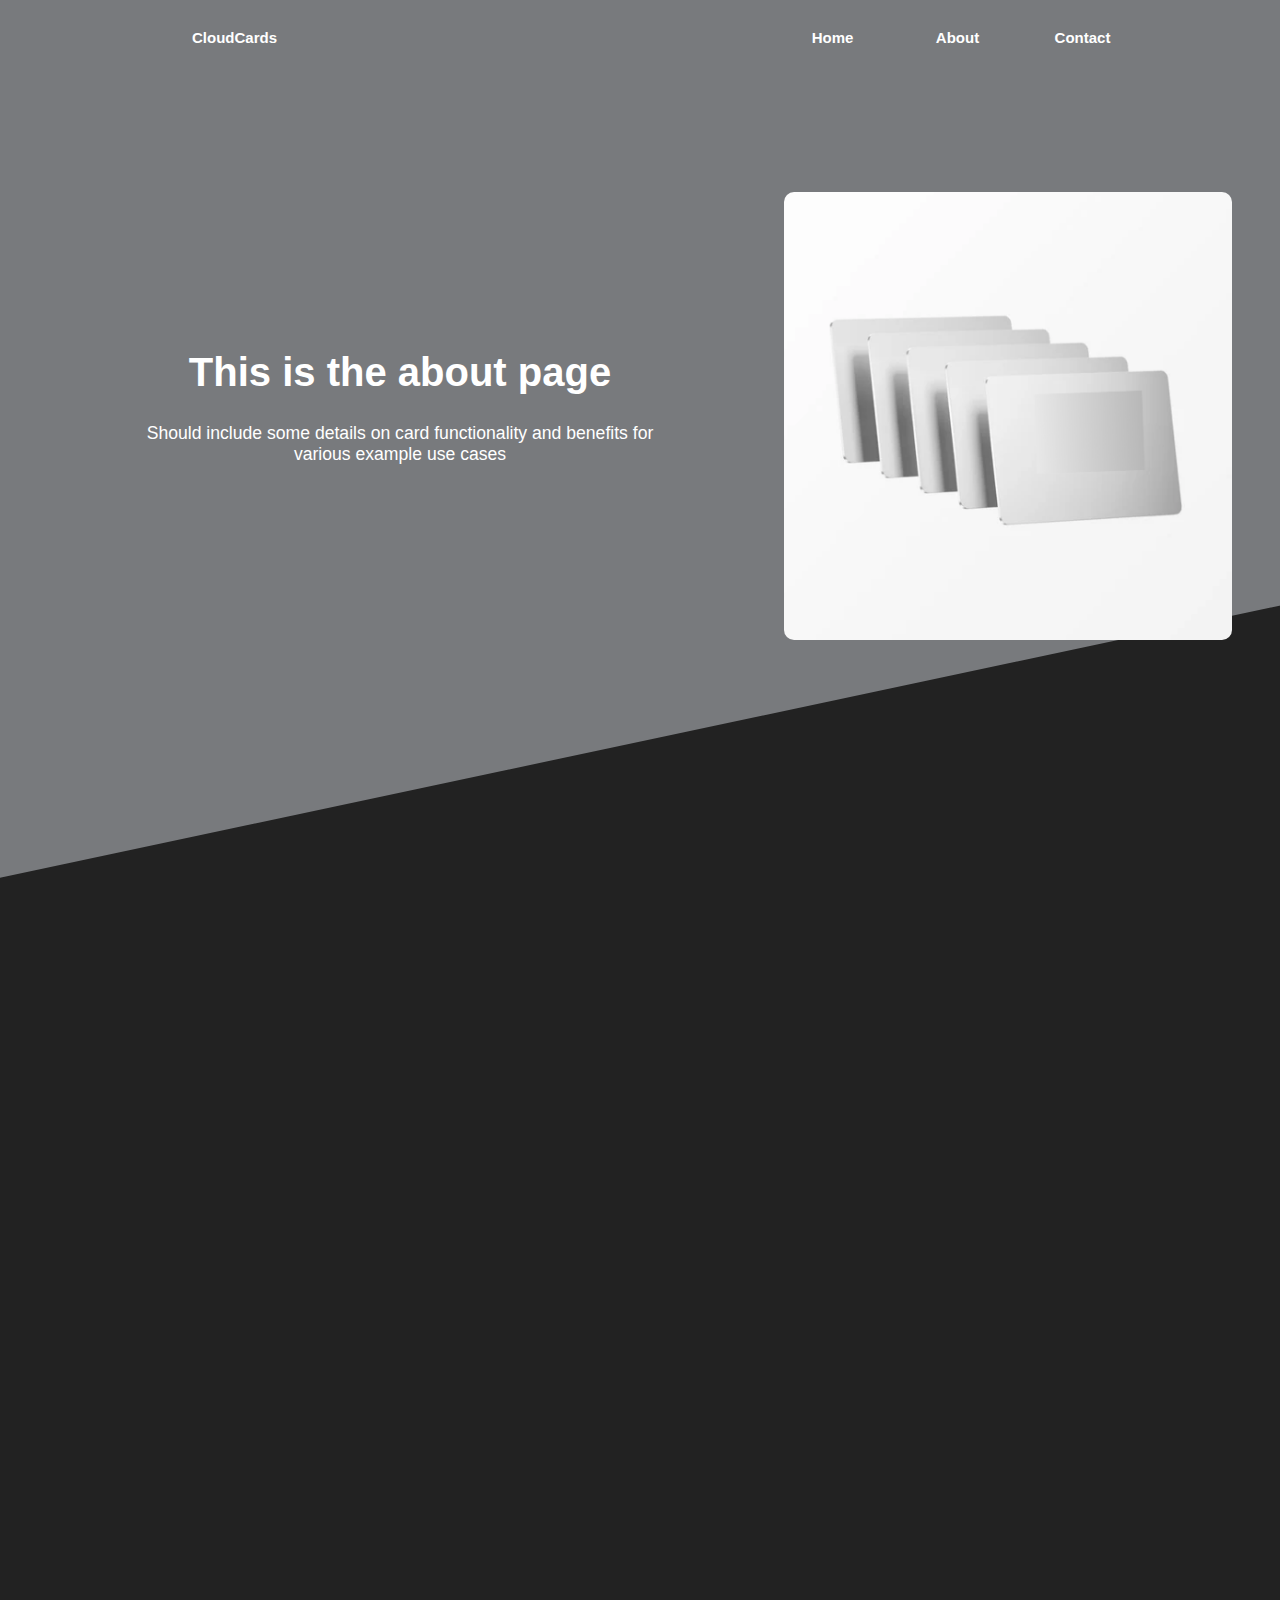
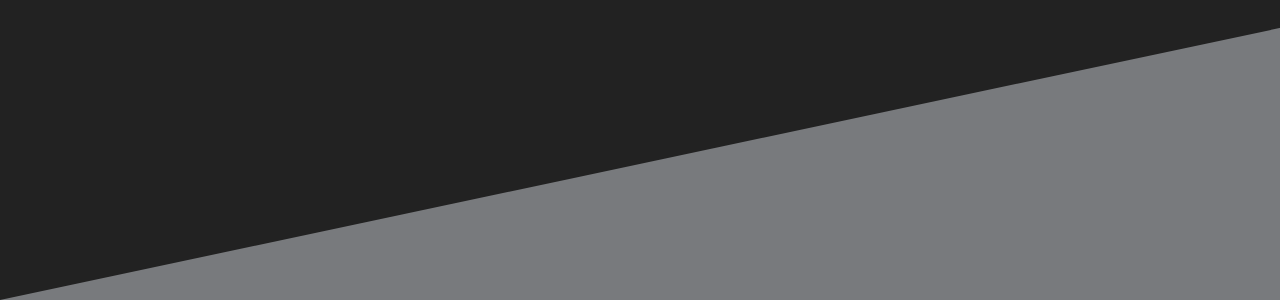
==== about.html @ d15ac401 "Fixed nav bar and added initial sub page contents" ====
<!DOCTYPE html>
<html lang="en">
<head>
    <meta charset="UTF-8" />
    <meta name="viewport" content="width=device-width, initial-scale=1" />
    <title>DayDream Technologies - CloudCards</title>
    <link rel="stylesheet" href="./src/css/cards.css" />
    <!--<script src="./src/js/main.js" defer></script>-->
    <link rel="icon" href="./src/images/favicon.ico" />
</head>

<body>
    <nav>
        <ul class="links">    
            <li class="title"><strong>CloudCards</strong></li>
            <div class="nav_links">
                <li><a class="nav_link" href="index.html" title="Daydream's homepage"><strong>Home</strong></a></li>
                <li><a class="nav_link" href="about.html" title="Our projects"><strong>About</strong></a></li>
                <li><a class="nav_link" href="contact.html" title="Contact us"><strong>Contact</strong></a></li>
            </div>
        </ul>
    </nav>

    <main class="cards-grid">
        <div>
            <h1>This is the about page</h1><br>
            <p>Should include some details on card functionality and benefits for various example use cases</p><br>
        </div>
        <img class="cards_img"
        src="./src/images/cards-img.png"
        alt="Cloud Cards" />
    </main>
</body>
</html>
---- src/css/cards.css ----
* {
    margin: 0;
    padding: 0;
}

body {
    background-color: #787a7d;
    background-size: cover;
    background-attachment: fixed;
    font-family: 'Roboto', sans-serif;
    display: flex;
    flex-direction: column;
    align-items: center;
    margin: 0;
    min-height: 100vh;
    position: relative; /* Required for pseudo-element positioning */
    overflow: hidden;   /* Ensures the diagonal line doesn't stick out */
}

nav::before {
    content: '';
    position: absolute;
    top: 100vh;
    left: 0;
    width: 200%;
    height: 1000px;
    background-color: #222222;
    transform: rotate(-12deg);
    transform-origin: bottom left;
    z-index: 1;
}

nav {
    color: white;
    background-color: #787a7d;
    font-family: Arial, serif;
    font-size: 15px;
    width: 100%;
    height: 75px;
}

h1 {
    color: white;
    font-size: 2.5em;
    font-weight: bold;
    margin-bottom: 10px;
}

p {
    color: white;
    font-size: 1.1em;
}

/* Styling the link to the projects page on the home page */
.shop-link {
    display: inline-flex;
    align-items: center;
    padding: 10px 20px;
    border-radius: 10px;
    text-decoration: none;
    color: black;
    background-color: white;
    margin-top: 20px;
    transition: color 0.3s ease, background-color 0.3s ease;
}

/* Style the arrow using the ::after pseudo-element */
.shop-link::after {
    content: '→';
    font-size: 1.5em;
    margin-left: 10px;
    transition: transform 0.3s ease;
}

/* Hover effect to change color and move the arrow */
.shop-link:hover {
    color: white;
    background-color: black;
}

/* Move the arrow when the link is hovered */
.shop-link:hover::after {
    transform: translateX(5px);
}

.links {
    display: grid;
    grid-template-columns: 3fr 1fr;
    grid-template-rows: 75px;
    align-items: center;
    list-style-type: none;
}

.nav_links {
    display: grid;
    grid-template-columns: repeat(4, 125px);
    grid-template-rows: 12vh;
    align-items: center;
    justify-items: center;
    padding-right: 10px;
}

.nav_link:link, .nav_link:visited {
    text-decoration: none;
    color: #ffffff;
    background-size: 200%;
    -webkit-user-select: none;
    -ms-user-select: none;
    user-select: none;
}

.title {
    padding-left: 15vw;
    -webkit-user-select: none;
    -ms-user-select: none;
    user-select: none;
}

.cards-grid {
    display: grid;
    grid-template-columns: 1fr 1fr;
    padding-left: 10vw;
    padding-top: 13vh;
    gap: 5vw;
    justify-items: center;
    align-items: center;
}

.cards-grid > div {
    display: flex;
    flex-direction: column;
    justify-content: center;
    align-items: center;
    text-align: center;
    z-index: 2;
}

.cards_img {
    width: 35vw;
    height: 35vw;
    border-radius: 10px;
    z-index: 3;
}
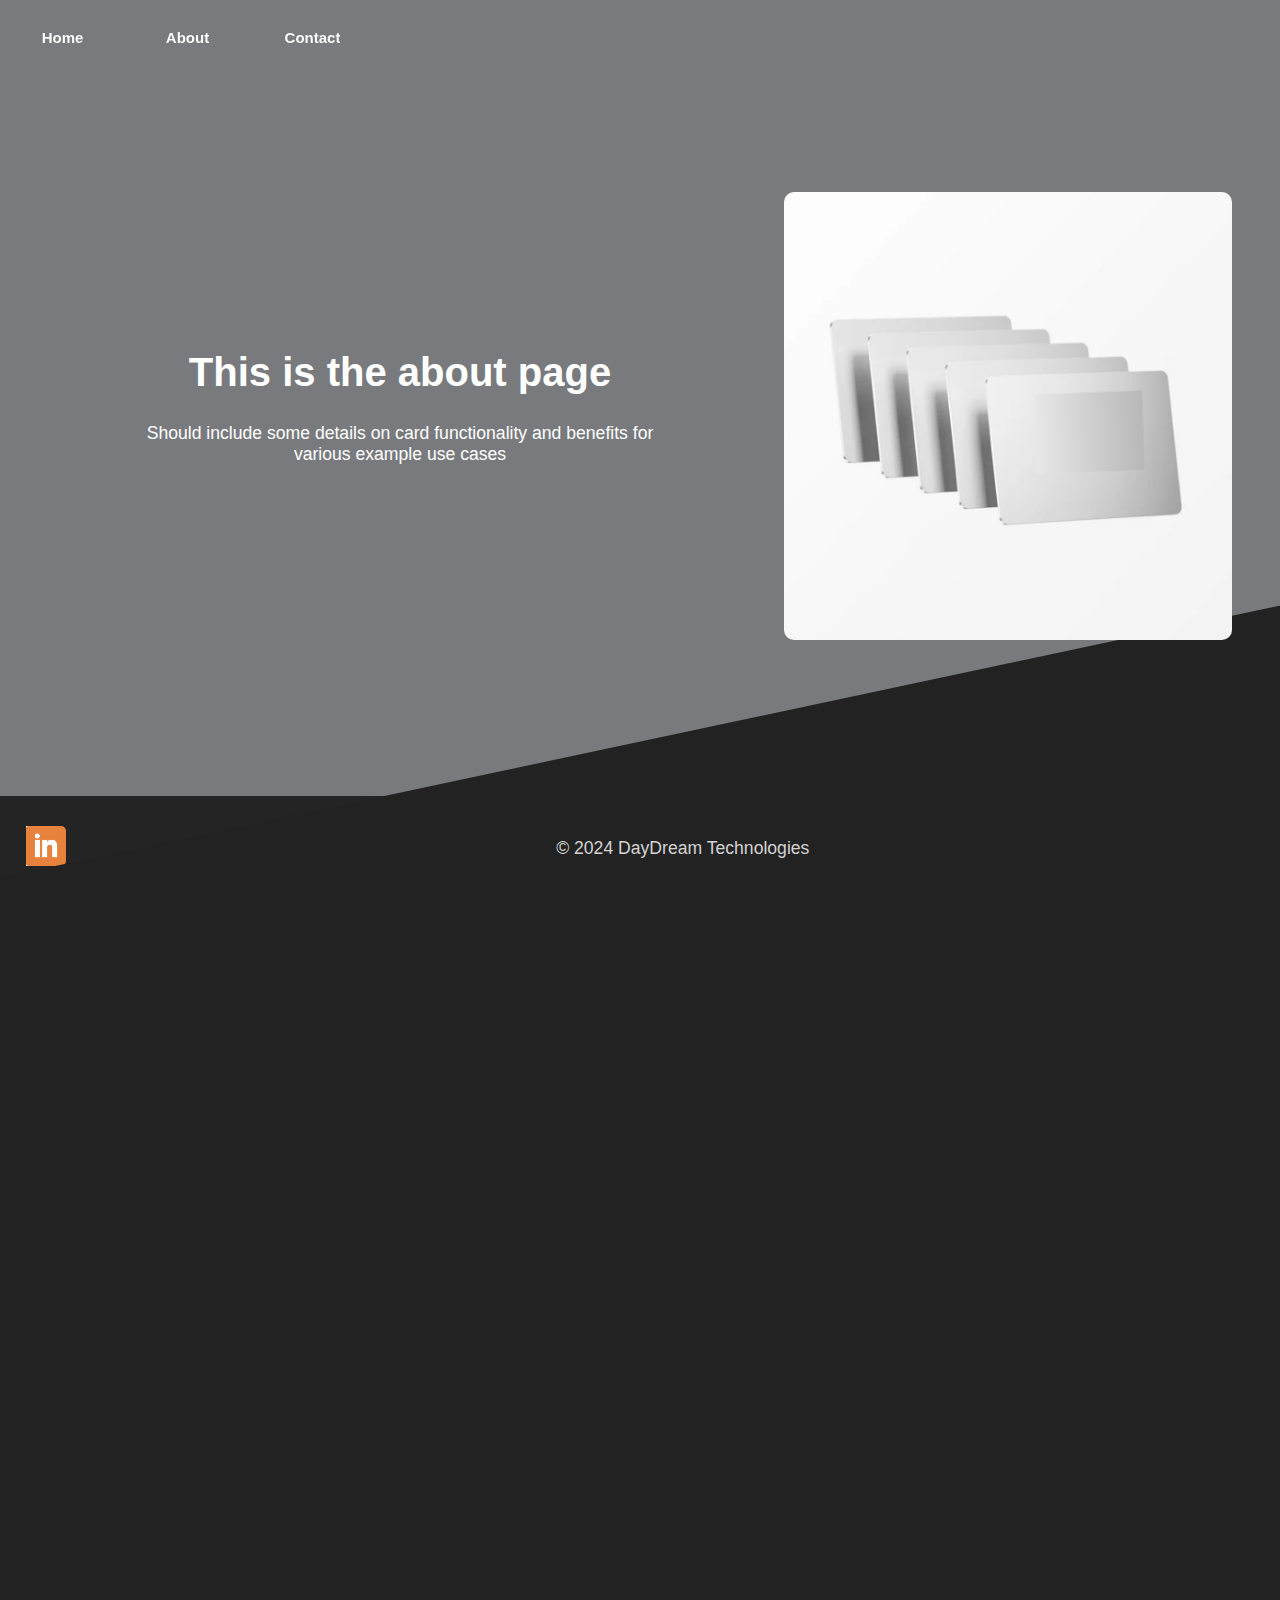
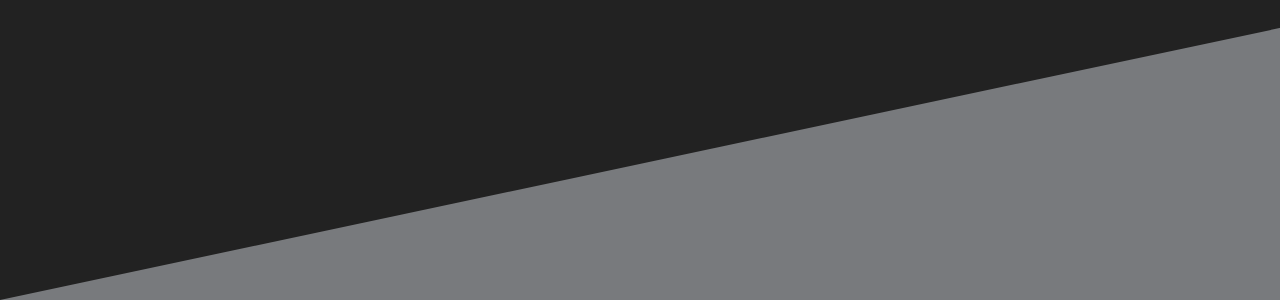
==== commit da103512: "Added footer css, footer, header updates, text content" ====
--- a/about.html
+++ b/about.html
@@ -5,14 +5,15 @@
     <meta name="viewport" content="width=device-width, initial-scale=1" />
     <title>DayDream Technologies - CloudCards</title>
     <link rel="stylesheet" href="./src/css/cards.css" />
+    <link rel="stylesheet" href="./src/css/navbar.css" />
+    <link rel="stylesheet" href="./src/css/footer.css" />
     <!--<script src="./src/js/main.js" defer></script>-->
     <link rel="icon" href="./src/images/favicon.ico" />
 </head>
 
 <body>
     <nav>
-        <ul class="links">    
-            <li class="title"><strong>CloudCards</strong></li>
+        <ul class="links">
             <div class="nav_links">
                 <li><a class="nav_link" href="index.html" title="Daydream's homepage"><strong>Home</strong></a></li>
                 <li><a class="nav_link" href="about.html" title="Our projects"><strong>About</strong></a></li>
@@ -30,5 +31,11 @@
         src="./src/images/cards-img.png"
         alt="Cloud Cards" />
     </main>
+    <footer>
+        <a class="comp_linkdn" target="_blank" href="https://www.linkedin.com/company/daydream-technologies/">
+            <img class="linkdn" src="./src/images/alt-linkedin.jpg" alt="Day Dream Technologies LinkedIn" />
+        </a>
+        <p>&#169; 2024 DayDream Technologies</p>
+    </footer>
 </body>
 </html>--- a/src/css/navbar.css
+++ b/src/css/navbar.css
@@ -0,0 +1,112 @@
+* {
+    margin: 0;
+    padding: 0;
+}
+
+nav {
+    color: white;
+    background-color: #787a7d;
+    font-family: Arial, serif;
+    font-size: 15px;
+    width: 100%;
+    height: 75px;
+}
+
+.links {
+    display: grid;
+    grid-template-columns: 3fr 1fr;
+    grid-template-rows: 75px;
+    align-items: center;
+    list-style-type: none;
+}
+
+.nav_links {
+    display: grid;
+    grid-template-columns: repeat(4, 125px);
+    grid-template-rows: 12vh;
+    align-items: center;
+    justify-items: center;
+    padding-right: 10px;
+}
+
+.respo_navbar {
+    display: none;
+}
+
+.dropdown {
+    display: block;
+    max-height: 0;
+    transform: translateX(100%);
+    overflow: hidden;
+    transition: transform 0.5s ease-out, max-height 0.5s ease-out;
+}
+
+.contact-link {
+    display: inline-block;
+    padding: 10px 20px;
+    border-radius: 25px;
+    text-decoration: none;
+    color: white;
+    background-color: #e7823c;
+    transition: box-shadow 0.3s ease-in-out;
+}
+
+.contact-link:hover {
+    box-shadow: 0 0 18px 8px #ea9149;
+}
+
+.nav_link:link, .nav_link:visited {
+    text-decoration: none;
+    color: #ffffff;
+    background: linear-gradient(90deg, #ffffff 0%, #ffffff 50%, #7cb9e8 50%, #4682b4 100%);
+    background-size: 200%;
+    background-clip: text;
+    -webkit-background-clip: text;
+    color: transparent;
+    transition: background-position 0.5s ease;
+}
+
+.nav_link:hover {
+    background-position: -100% 0;
+}
+
+.nav_logo {
+    padding-left: 2vw;
+}
+
+.logo_img {
+    width: 75px;
+    height: 75px;
+    max-width: 100px;
+    max-height: 100px;
+    opacity: 1;
+    border-radius: 10%;
+}
+
+.menu_bar {
+    width: 30px;
+    height: 30px;
+}
+
+.menu_bar:hover {
+    opacity: 0.6;
+}
+
+@media screen and (max-width: 800px) {
+    .respo_navbar {
+        display: grid;
+        grid-template-columns: 7fr 1fr;
+        align-items: center;
+        list-style-type: none;
+        height: 100%;
+    }
+    .links {
+        display: none;
+    }
+}
+
+@media screen and (min-width: 800px) {
+    .dropdown {
+        display: none;
+    }
+}
--- a/src/css/footer.css
+++ b/src/css/footer.css
@@ -0,0 +1,36 @@
+/* Footer styling */
+footer {
+    font-family: Arial, serif;
+    display: grid;
+    grid-template-columns: auto 1fr;
+    justify-items: center;
+    align-items: center;
+    background-color: rgba(0, 0, 0, 0.7); /* Opaque dark grey background */
+    width: 100%;
+    padding: 30px;
+    color: white;
+    margin-top: auto;
+    gap: 20px; /* Adds spacing between the logo and text */
+}
+
+/* Paragraph styling */
+footer p {
+    font-size: 1.1em;
+    margin: 0; /* Removes any default margin for better alignment */
+    color: lightgrey; /* Ensures text uses light grey color */
+    z-index: 10; /* Places the footer above other elements */
+}
+
+/* Image styling */
+.linkdn {
+    width: 40px;
+    height: 40px;
+    border-radius: 5px; /* Slightly rounded edges */
+    transition: transform 0.2s; /* Adds hover effect */
+    padding-left: 2vw;
+}
+
+/* Hover effect for the LinkedIn logo */
+.linkdn:hover {
+    transform: scale(1.1); /* Slight zoom-in on hover */
+}
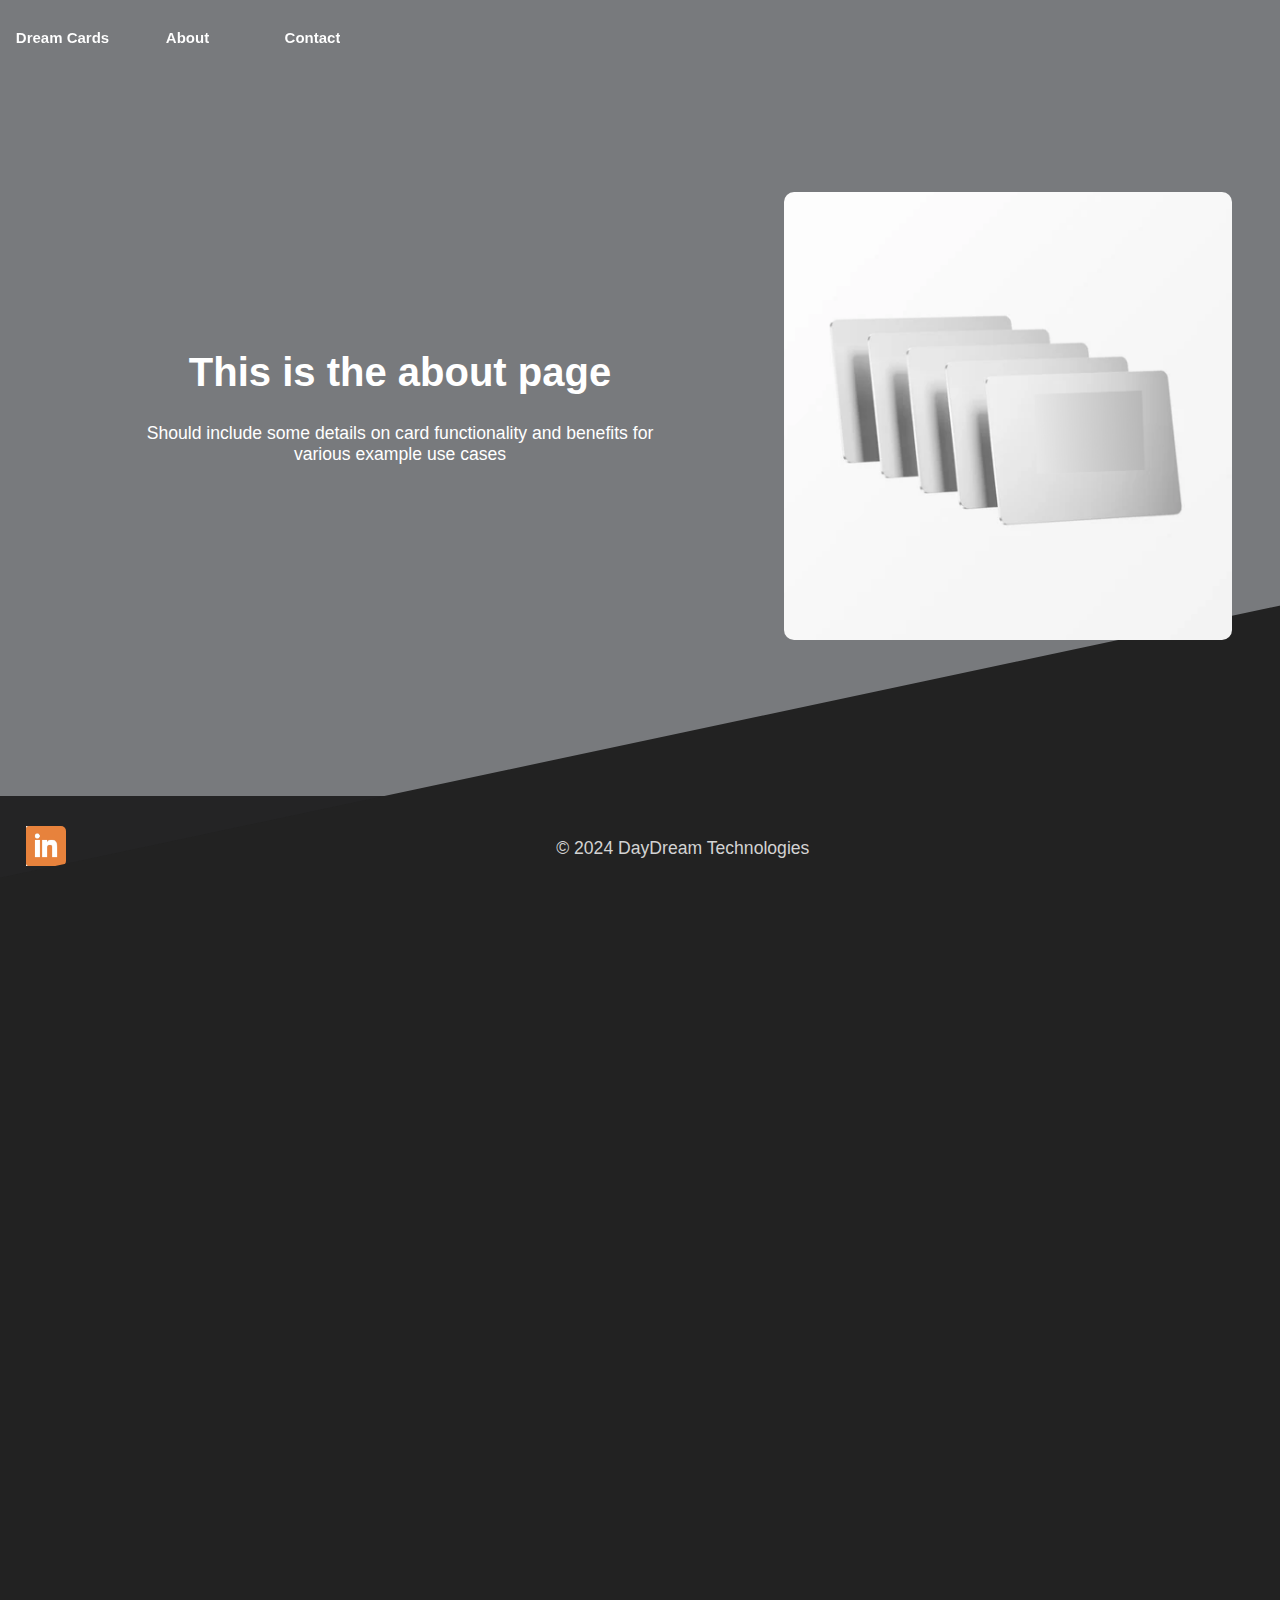
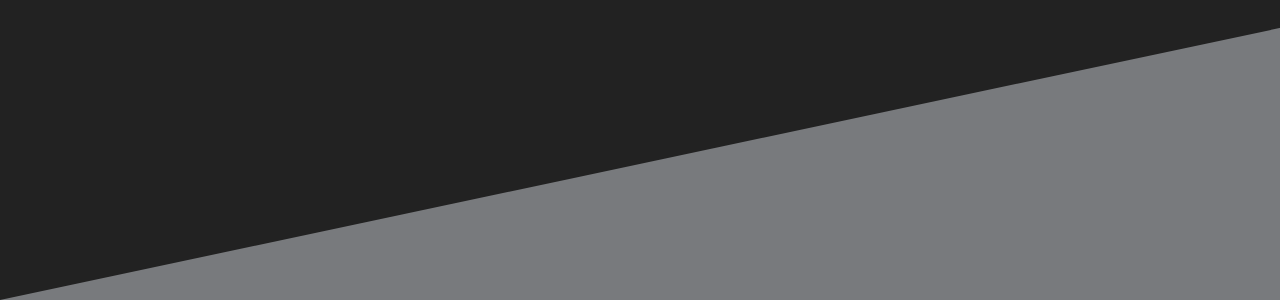
==== commit a0b09257: "nav bar patch" ====
--- a/about.html
+++ b/about.html
@@ -15,7 +15,7 @@
     <nav>
         <ul class="links">
             <div class="nav_links">
-                <li><a class="nav_link" href="index.html" title="Daydream's homepage"><strong>Home</strong></a></li>
+                <li><a class="nav_link" href="index.html" title="Home Page"><strong>Dream Cards</strong></a></li>
                 <li><a class="nav_link" href="about.html" title="Our projects"><strong>About</strong></a></li>
                 <li><a class="nav_link" href="contact.html" title="Contact us"><strong>Contact</strong></a></li>
             </div>
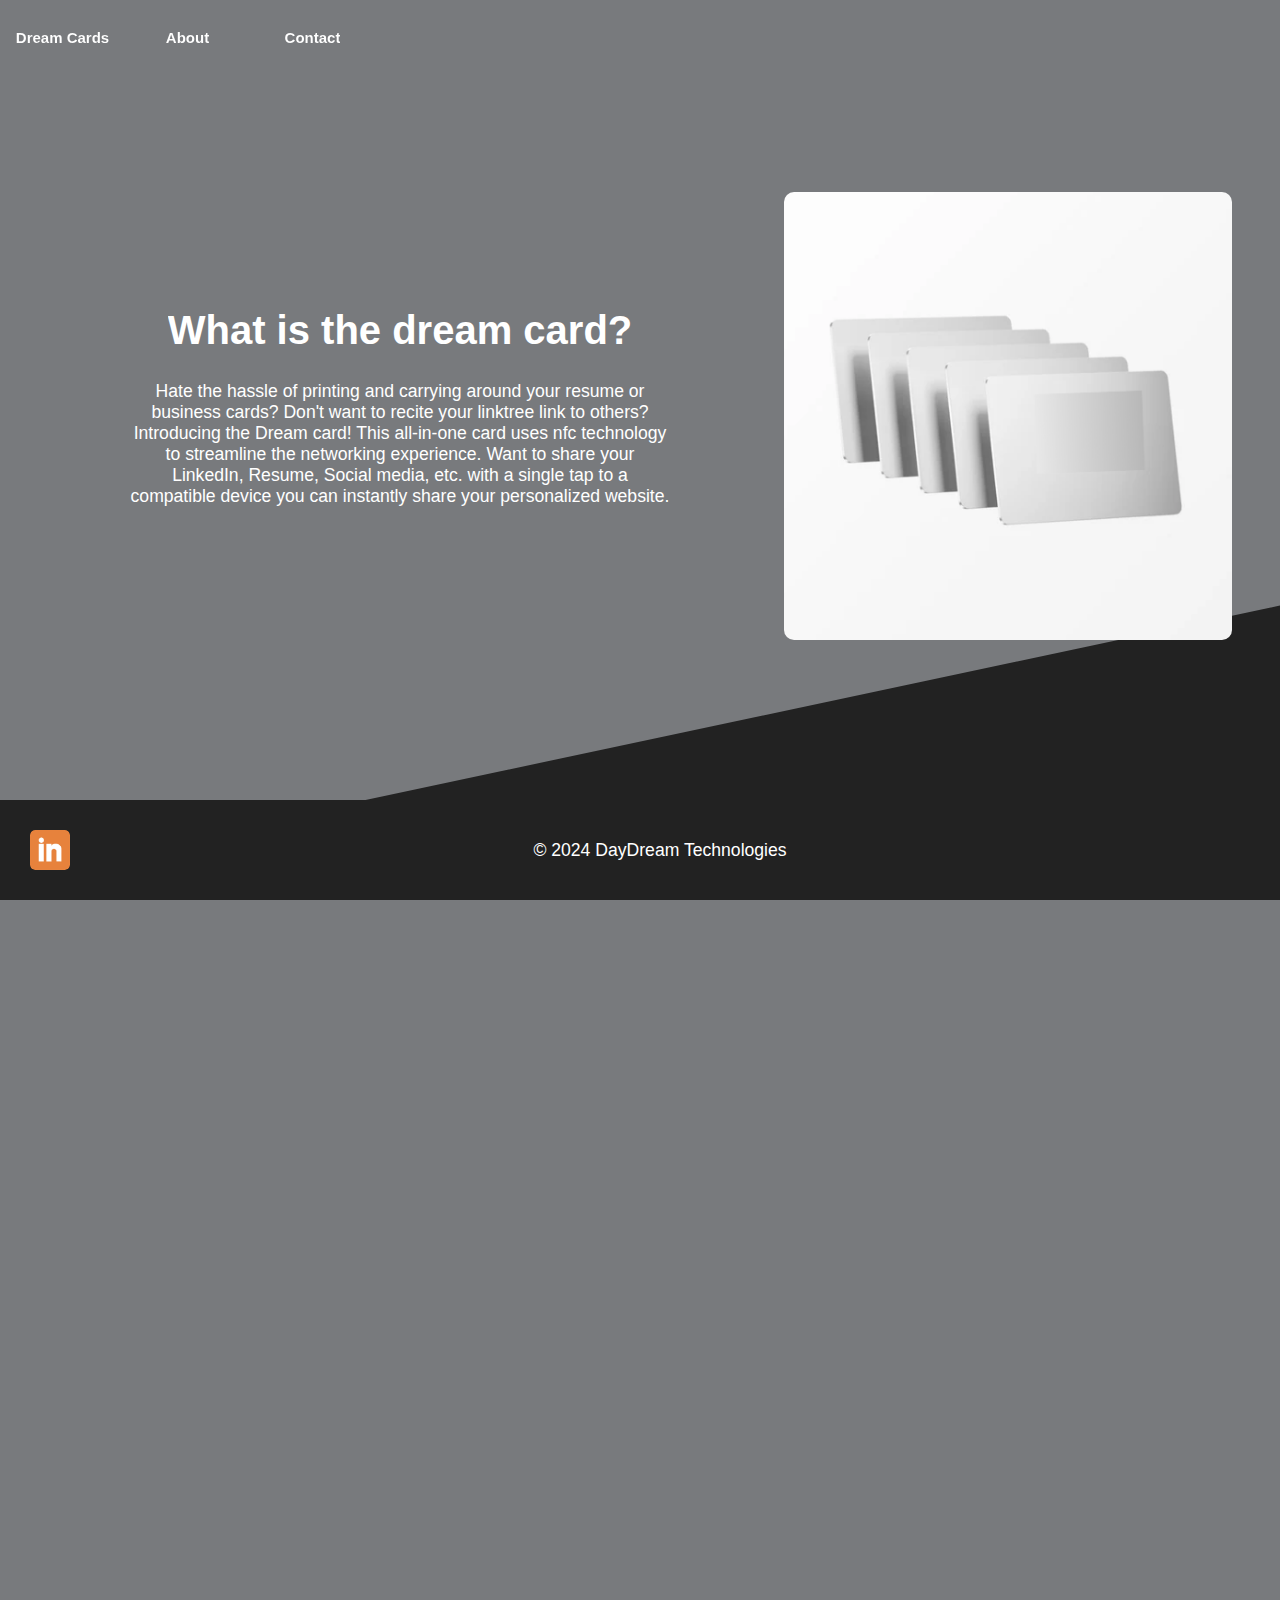
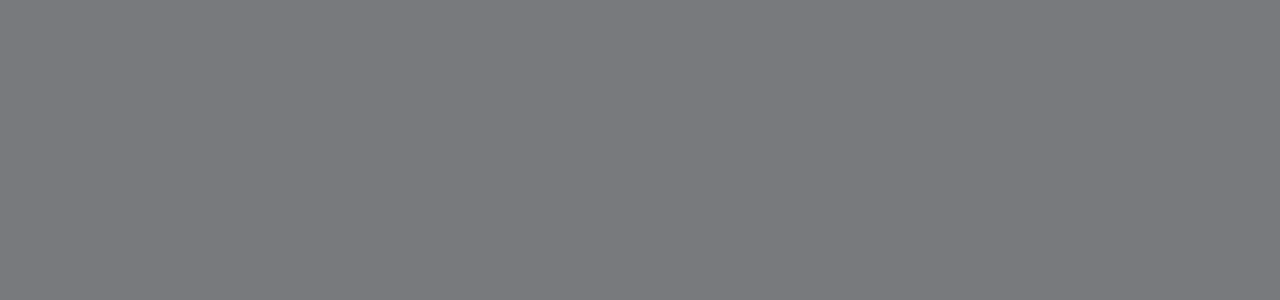
==== commit 590bce8f: "Updated cards website to be presentable" ====
--- a/about.html
+++ b/about.html
@@ -24,8 +24,11 @@
 
     <main class="cards-grid">
         <div>
-            <h1>This is the about page</h1><br>
-            <p>Should include some details on card functionality and benefits for various example use cases</p><br>
+            <h1>What is the dream card?</h1><br>
+            <p>Hate the hassle of printing and carrying around your resume or business cards? Don't want to recite your
+                linktree link to others? Introducing the Dream card! This all-in-one card uses nfc technology to
+                streamline the networking experience. Want to share your LinkedIn, Resume, Social media, etc. with
+                a single tap to a compatible device you can instantly share your personalized website.</p><br>
         </div>
         <img class="cards_img"
         src="./src/images/cards-img.png"
--- a/src/css/cards.css
+++ b/src/css/cards.css
@@ -1,6 +1,7 @@
 * {
     margin: 0;
     padding: 0;
+    overflow: auto;
 }
 
 body {
@@ -13,8 +14,8 @@
     align-items: center;
     margin: 0;
     min-height: 100vh;
-    position: relative; /* Required for pseudo-element positioning */
-    overflow: hidden;   /* Ensures the diagonal line doesn't stick out */
+    position: relative;
+    overflow: hidden;
 }
 
 nav::before {
@@ -27,7 +28,7 @@
     background-color: #222222;
     transform: rotate(-12deg);
     transform-origin: bottom left;
-    z-index: 1;
+    z-index: 0;
 }
 
 nav {
--- a/src/css/footer.css
+++ b/src/css/footer.css
@@ -1,3 +1,9 @@
+* {
+    margin: 0;
+    padding: 0;
+    box-sizing: border-box;
+}
+
 /* Footer styling */
 footer {
     font-family: Arial, serif;
@@ -5,32 +11,34 @@
     grid-template-columns: auto 1fr;
     justify-items: center;
     align-items: center;
-    background-color: rgba(0, 0, 0, 0.7); /* Opaque dark grey background */
+    background-color: #222222;
     width: 100%;
     padding: 30px;
     color: white;
     margin-top: auto;
-    gap: 20px; /* Adds spacing between the logo and text */
+    z-index: 2;
 }
 
 /* Paragraph styling */
 footer p {
     font-size: 1.1em;
     margin: 0; /* Removes any default margin for better alignment */
-    color: lightgrey; /* Ensures text uses light grey color */
-    z-index: 10; /* Places the footer above other elements */
+}
+
+.comp_linkdn {
+    overflow: hidden;
 }
 
 /* Image styling */
-.linkdn {
+.comp_linkdn, .linkdn {
     width: 40px;
     height: 40px;
     border-radius: 5px; /* Slightly rounded edges */
     transition: transform 0.2s; /* Adds hover effect */
-    padding-left: 2vw;
 }
 
+
 /* Hover effect for the LinkedIn logo */
-.linkdn:hover {
+.comp_linkdn:hover, .linkdn:hover {
     transform: scale(1.1); /* Slight zoom-in on hover */
 }
